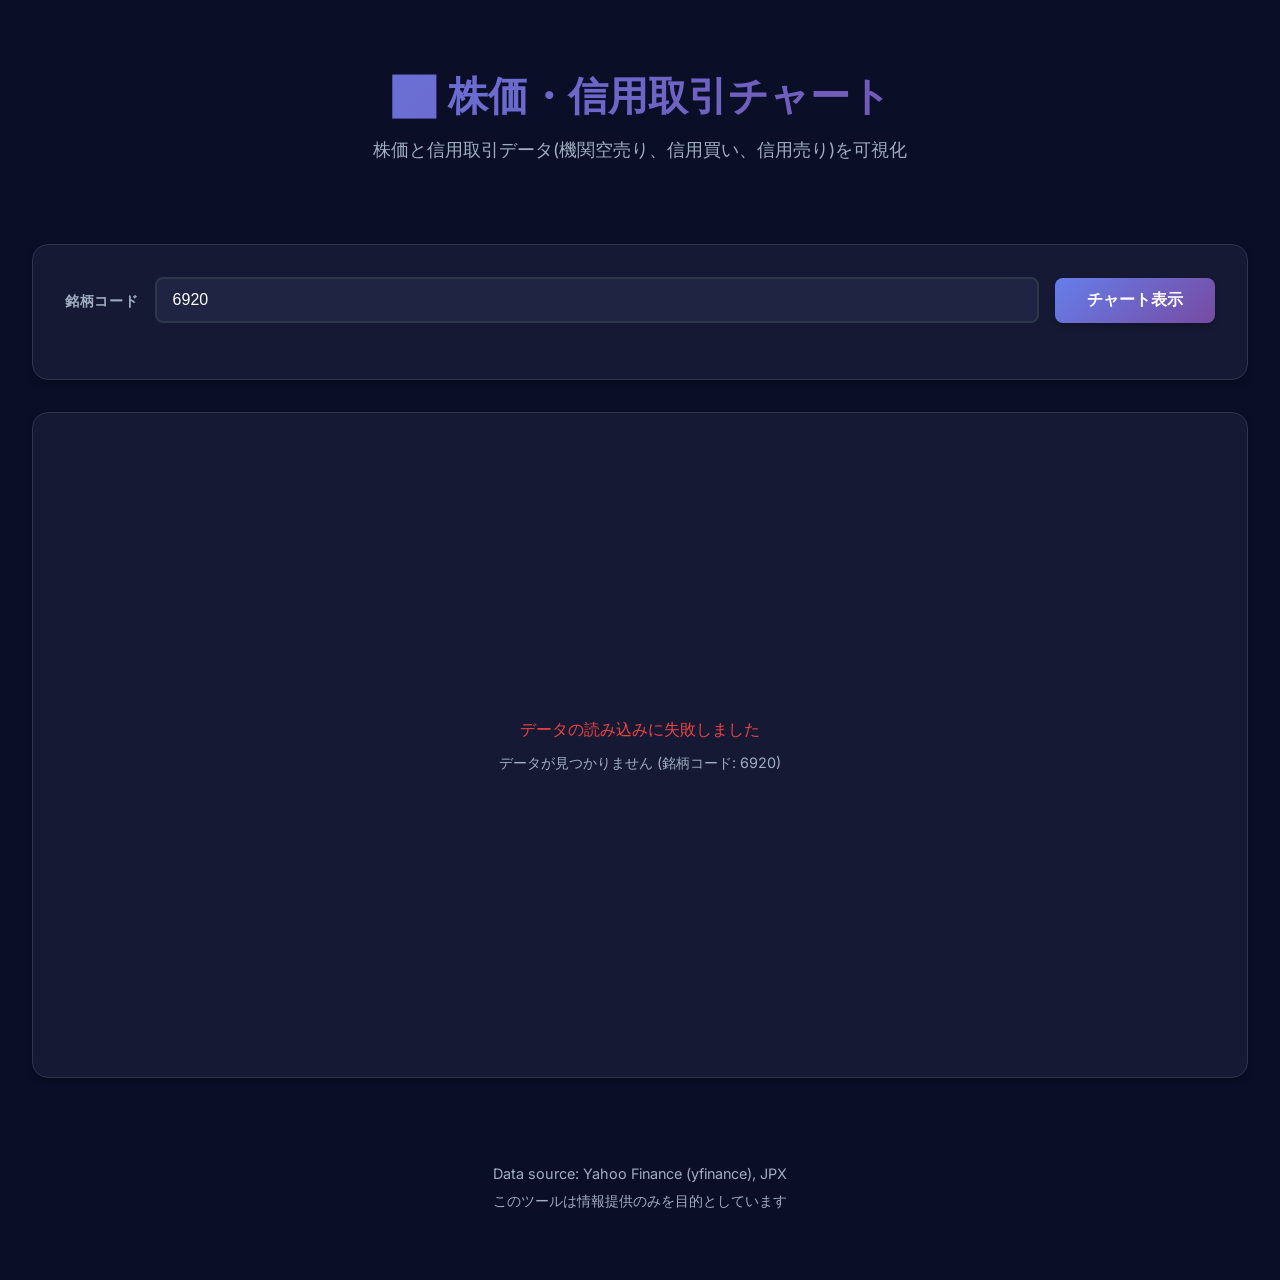
==== docs/index.html @ 95e07e2d "Initial commit: Stock chart application with Plotly.js" ====
<!DOCTYPE html>
<html lang="ja">
<head>
    <meta charset="UTF-8">
    <meta name="viewport" content="width=device-width, initial-scale=1.0">
    <title>株価・信用取引チャート</title>
    <link rel="stylesheet" href="style.css">
    <link rel="preconnect" href="https://fonts.googleapis.com">
    <link rel="preconnect" href="https://fonts.gstatic.com" crossorigin>
    <link href="https://fonts.googleapis.com/css2?family=Inter:wght@400;500;600;700&display=swap" rel="stylesheet">
    <script src="https://cdn.plot.ly/plotly-2.27.0.min.js"></script>
</head>
<body>
    <div class="container">
        <header>
            <h1>📈 株価・信用取引チャート</h1>
            <p class="subtitle">株価と信用取引データ(機関空売り、信用買い、信用売り)を可視化</p>
        </header>

        <div class="controls">
            <div class="input-group">
                <label for="stockCode">銘柄コード</label>
                <input 
                    type="text" 
                    id="stockCode" 
                    placeholder="例: 6920" 
                    value="6920"
                >
                <button id="loadBtn" class="btn-primary">チャート表示</button>
            </div>
            
            <div class="stock-info" id="stockInfo" style="display: none;">
                <div class="info-item">
                    <span class="label">銘柄名:</span>
                    <span class="value" id="stockName">-</span>
                </div>
                <div class="info-item">
                    <span class="label">セクター:</span>
                    <span class="value" id="stockSector">-</span>
                </div>
                <div class="info-item">
                    <span class="label">期間:</span>
                    <span class="value" id="stockPeriod">-</span>
                </div>
            </div>
        </div>

        <div class="chart-container">
            <div id="chart"></div>
            <div id="loading" class="loading" style="display: none;">
                <div class="spinner"></div>
                <p>データを読み込み中...</p>
            </div>
            <div id="error" class="error" style="display: none;">
                <p>データの読み込みに失敗しました</p>
                <p class="error-detail" id="errorDetail"></p>
            </div>
        </div>

        <footer>
            <p>Data source: Yahoo Finance (yfinance), JPX</p>
            <p>このツールは情報提供のみを目的としています</p>
        </footer>
    </div>

    <script src="app.js"></script>
</body>
</html>
---- docs/style.css ----
/* リセットとベーススタイル */
* {
    margin: 0;
    padding: 0;
    box-sizing: border-box;
}

:root {
    /* カラーパレット */
    --bg-primary: #0a0e27;
    --bg-secondary: #151933;
    --bg-tertiary: #1e2442;
    --accent-primary: #6366f1;
    --accent-secondary: #8b5cf6;
    --text-primary: #ffffff;
    --text-secondary: #a0aec0;
    --border-color: #2d3748;
    --success: #10b981;
    --error: #ef4444;
    
    /* グラデーション */
    --gradient-primary: linear-gradient(135deg, #667eea 0%, #764ba2 100%);
    --gradient-secondary: linear-gradient(135deg, #f093fb 0%, #f5576c 100%);
    
    /* シャドウ */
    --shadow-sm: 0 2px 4px rgba(0, 0, 0, 0.1);
    --shadow-md: 0 4px 6px rgba(0, 0, 0, 0.2);
    --shadow-lg: 0 10px 15px rgba(0, 0, 0, 0.3);
    --shadow-glow: 0 0 20px rgba(99, 102, 241, 0.3);
}

body {
    font-family: 'Inter', -apple-system, BlinkMacSystemFont, 'Segoe UI', sans-serif;
    background: var(--bg-primary);
    color: var(--text-primary);
    line-height: 1.6;
    min-height: 100vh;
}

.container {
    max-width: 1400px;
    margin: 0 auto;
    padding: 2rem;
}

/* ヘッダー */
header {
    text-align: center;
    margin-bottom: 3rem;
    padding: 2rem 0;
}

header h1 {
    font-size: 2.5rem;
    font-weight: 700;
    background: var(--gradient-primary);
    -webkit-background-clip: text;
    -webkit-text-fill-color: transparent;
    background-clip: text;
    margin-bottom: 0.5rem;
    animation: fadeInDown 0.6s ease-out;
}

.subtitle {
    color: var(--text-secondary);
    font-size: 1.1rem;
    animation: fadeInUp 0.6s ease-out;
}

/* コントロール */
.controls {
    background: var(--bg-secondary);
    border: 1px solid var(--border-color);
    border-radius: 16px;
    padding: 2rem;
    margin-bottom: 2rem;
    box-shadow: var(--shadow-md);
    animation: fadeIn 0.8s ease-out;
}

.input-group {
    display: flex;
    gap: 1rem;
    align-items: center;
    flex-wrap: wrap;
    margin-bottom: 1.5rem;
}

.input-group label {
    font-weight: 600;
    color: var(--text-secondary);
    font-size: 0.9rem;
    text-transform: uppercase;
    letter-spacing: 0.05em;
}

.input-group input {
    flex: 1;
    min-width: 200px;
    padding: 0.75rem 1rem;
    background: var(--bg-tertiary);
    border: 2px solid var(--border-color);
    border-radius: 8px;
    color: var(--text-primary);
    font-size: 1rem;
    transition: all 0.3s ease;
}

.input-group input:focus {
    outline: none;
    border-color: var(--accent-primary);
    box-shadow: var(--shadow-glow);
}

.btn-primary {
    padding: 0.75rem 2rem;
    background: var(--gradient-primary);
    border: none;
    border-radius: 8px;
    color: var(--text-primary);
    font-size: 1rem;
    font-weight: 600;
    cursor: pointer;
    transition: all 0.3s ease;
    box-shadow: var(--shadow-md);
}

.btn-primary:hover {
    transform: translateY(-2px);
    box-shadow: var(--shadow-lg), var(--shadow-glow);
}

.btn-primary:active {
    transform: translateY(0);
}

/* 銘柄情報 */
.stock-info {
    display: grid;
    grid-template-columns: repeat(auto-fit, minmax(200px, 1fr));
    gap: 1rem;
    padding: 1.5rem;
    background: var(--bg-tertiary);
    border-radius: 12px;
    border: 1px solid var(--border-color);
}

.info-item {
    display: flex;
    flex-direction: column;
    gap: 0.25rem;
}

.info-item .label {
    font-size: 0.85rem;
    color: var(--text-secondary);
    text-transform: uppercase;
    letter-spacing: 0.05em;
}

.info-item .value {
    font-size: 1.1rem;
    font-weight: 600;
    color: var(--text-primary);
}

/* チャートコンテナ */
.chart-container {
    background: var(--bg-secondary);
    border: 1px solid var(--border-color);
    border-radius: 16px;
    padding: 2rem;
    min-height: 600px;
    box-shadow: var(--shadow-md);
    position: relative;
    animation: fadeIn 1s ease-out;
}

#chart {
    width: 100%;
    height: 600px;
}

/* ローディング */
.loading {
    position: absolute;
    top: 50%;
    left: 50%;
    transform: translate(-50%, -50%);
    text-align: center;
}

.spinner {
    width: 50px;
    height: 50px;
    margin: 0 auto 1rem;
    border: 4px solid var(--border-color);
    border-top: 4px solid var(--accent-primary);
    border-radius: 50%;
    animation: spin 1s linear infinite;
}

@keyframes spin {
    0% { transform: rotate(0deg); }
    100% { transform: rotate(360deg); }
}

/* エラー */
.error {
    position: absolute;
    top: 50%;
    left: 50%;
    transform: translate(-50%, -50%);
    text-align: center;
    color: var(--error);
}

.error-detail {
    font-size: 0.9rem;
    color: var(--text-secondary);
    margin-top: 0.5rem;
}

/* フッター */
footer {
    text-align: center;
    margin-top: 3rem;
    padding: 2rem 0;
    color: var(--text-secondary);
    font-size: 0.9rem;
}

footer p {
    margin: 0.25rem 0;
}

/* アニメーション */
@keyframes fadeIn {
    from {
        opacity: 0;
    }
    to {
        opacity: 1;
    }
}

@keyframes fadeInDown {
    from {
        opacity: 0;
        transform: translateY(-20px);
    }
    to {
        opacity: 1;
        transform: translateY(0);
    }
}

@keyframes fadeInUp {
    from {
        opacity: 0;
        transform: translateY(20px);
    }
    to {
        opacity: 1;
        transform: translateY(0);
    }
}

/* レスポンシブ */
@media (max-width: 768px) {
    .container {
        padding: 1rem;
    }
    
    header h1 {
        font-size: 2rem;
    }
    
    .input-group {
        flex-direction: column;
        align-items: stretch;
    }
    
    .input-group input,
    .btn-primary {
        width: 100%;
    }
    
    #chart {
        height: 400px;
    }
}
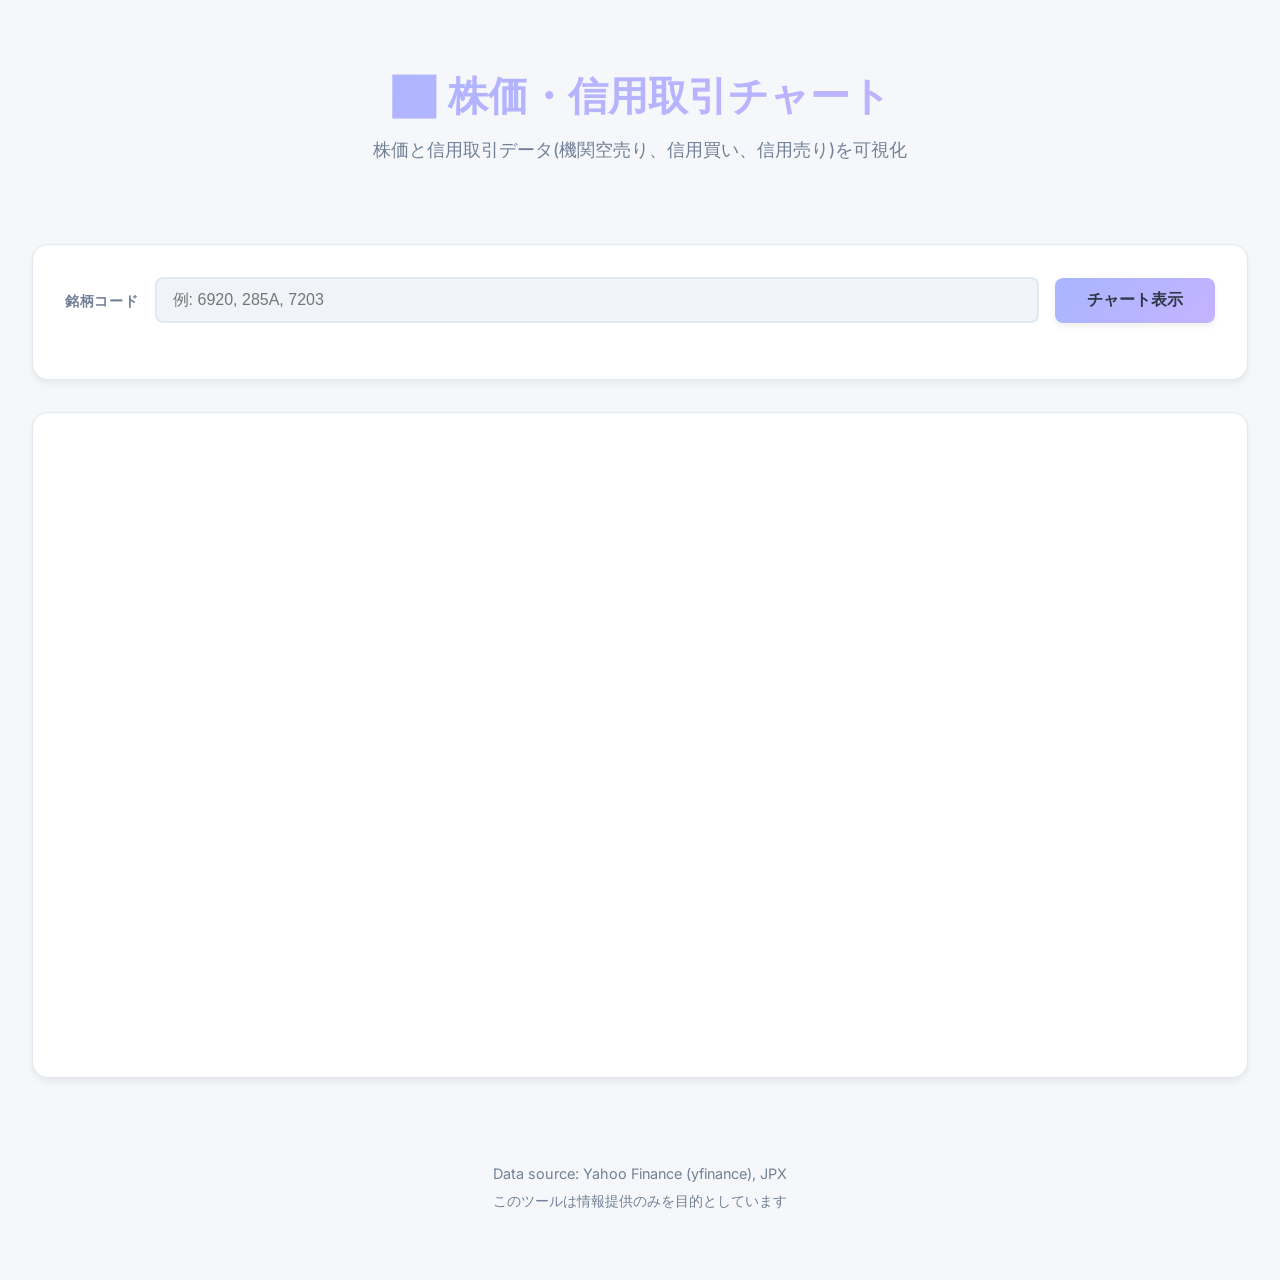
==== commit 8cdd2349: "Remove default stock code, require user input" ====
--- a/docs/index.html
+++ b/docs/index.html
@@ -1,5 +1,6 @@
 <!DOCTYPE html>
 <html lang="ja">
+
 <head>
     <meta charset="UTF-8">
     <meta name="viewport" content="width=device-width, initial-scale=1.0">
@@ -10,6 +11,7 @@
     <link href="https://fonts.googleapis.com/css2?family=Inter:wght@400;500;600;700&display=swap" rel="stylesheet">
     <script src="https://cdn.plot.ly/plotly-2.27.0.min.js"></script>
 </head>
+
 <body>
     <div class="container">
         <header>
@@ -20,15 +22,10 @@
         <div class="controls">
             <div class="input-group">
                 <label for="stockCode">銘柄コード</label>
-                <input 
-                    type="text" 
-                    id="stockCode" 
-                    placeholder="例: 6920" 
-                    value="6920"
-                >
+                <input type="text" id="stockCode" placeholder="例: 6920, 285A, 7203">
                 <button id="loadBtn" class="btn-primary">チャート表示</button>
             </div>
-            
+
             <div class="stock-info" id="stockInfo" style="display: none;">
                 <div class="info-item">
                     <span class="label">銘柄名:</span>
@@ -65,4 +62,5 @@
 
     <script src="app.js"></script>
 </body>
-</html>
+
+</html>
--- a/docs/style.css
+++ b/docs/style.css
@@ -6,27 +6,27 @@
 }
 
 :root {
-    /* カラーパレット */
-    --bg-primary: #0a0e27;
-    --bg-secondary: #151933;
-    --bg-tertiary: #1e2442;
-    --accent-primary: #6366f1;
-    --accent-secondary: #8b5cf6;
-    --text-primary: #ffffff;
-    --text-secondary: #a0aec0;
-    --border-color: #2d3748;
-    --success: #10b981;
-    --error: #ef4444;
-    
-    /* グラデーション */
-    --gradient-primary: linear-gradient(135deg, #667eea 0%, #764ba2 100%);
-    --gradient-secondary: linear-gradient(135deg, #f093fb 0%, #f5576c 100%);
-    
-    /* シャドウ */
-    --shadow-sm: 0 2px 4px rgba(0, 0, 0, 0.1);
-    --shadow-md: 0 4px 6px rgba(0, 0, 0, 0.2);
-    --shadow-lg: 0 10px 15px rgba(0, 0, 0, 0.3);
-    --shadow-glow: 0 0 20px rgba(99, 102, 241, 0.3);
+    /* カラーパレット - パステルカラー */
+    --bg-primary: #f5f7fa;
+    --bg-secondary: #ffffff;
+    --bg-tertiary: #f0f3f7;
+    --accent-primary: #a8b5ff;
+    --accent-secondary: #c5b3ff;
+    --text-primary: #2d3748;
+    --text-secondary: #718096;
+    --border-color: #e2e8f0;
+    --success: #81e6b8;
+    --error: #ffa8a8;
+
+    /* グラデーション - パステル */
+    --gradient-primary: linear-gradient(135deg, #a8b5ff 0%, #c5b3ff 100%);
+    --gradient-secondary: linear-gradient(135deg, #ffd4e5 0%, #c5b3ff 100%);
+
+    /* シャドウ - 柔らかく */
+    --shadow-sm: 0 2px 4px rgba(0, 0, 0, 0.04);
+    --shadow-md: 0 4px 6px rgba(0, 0, 0, 0.06);
+    --shadow-lg: 0 10px 15px rgba(0, 0, 0, 0.08);
+    --shadow-glow: 0 0 20px rgba(168, 181, 255, 0.15);
 }
 
 body {
@@ -201,8 +201,13 @@
 }
 
 @keyframes spin {
-    0% { transform: rotate(0deg); }
-    100% { transform: rotate(360deg); }
+    0% {
+        transform: rotate(0deg);
+    }
+
+    100% {
+        transform: rotate(360deg);
+    }
 }
 
 /* エラー */
@@ -239,6 +244,7 @@
     from {
         opacity: 0;
     }
+
     to {
         opacity: 1;
     }
@@ -249,6 +255,7 @@
         opacity: 0;
         transform: translateY(-20px);
     }
+
     to {
         opacity: 1;
         transform: translateY(0);
@@ -260,6 +267,7 @@
         opacity: 0;
         transform: translateY(20px);
     }
+
     to {
         opacity: 1;
         transform: translateY(0);
@@ -271,22 +279,22 @@
     .container {
         padding: 1rem;
     }
-    
+
     header h1 {
         font-size: 2rem;
     }
-    
+
     .input-group {
         flex-direction: column;
         align-items: stretch;
     }
-    
+
     .input-group input,
     .btn-primary {
         width: 100%;
     }
-    
+
     #chart {
         height: 400px;
     }
-}
+}
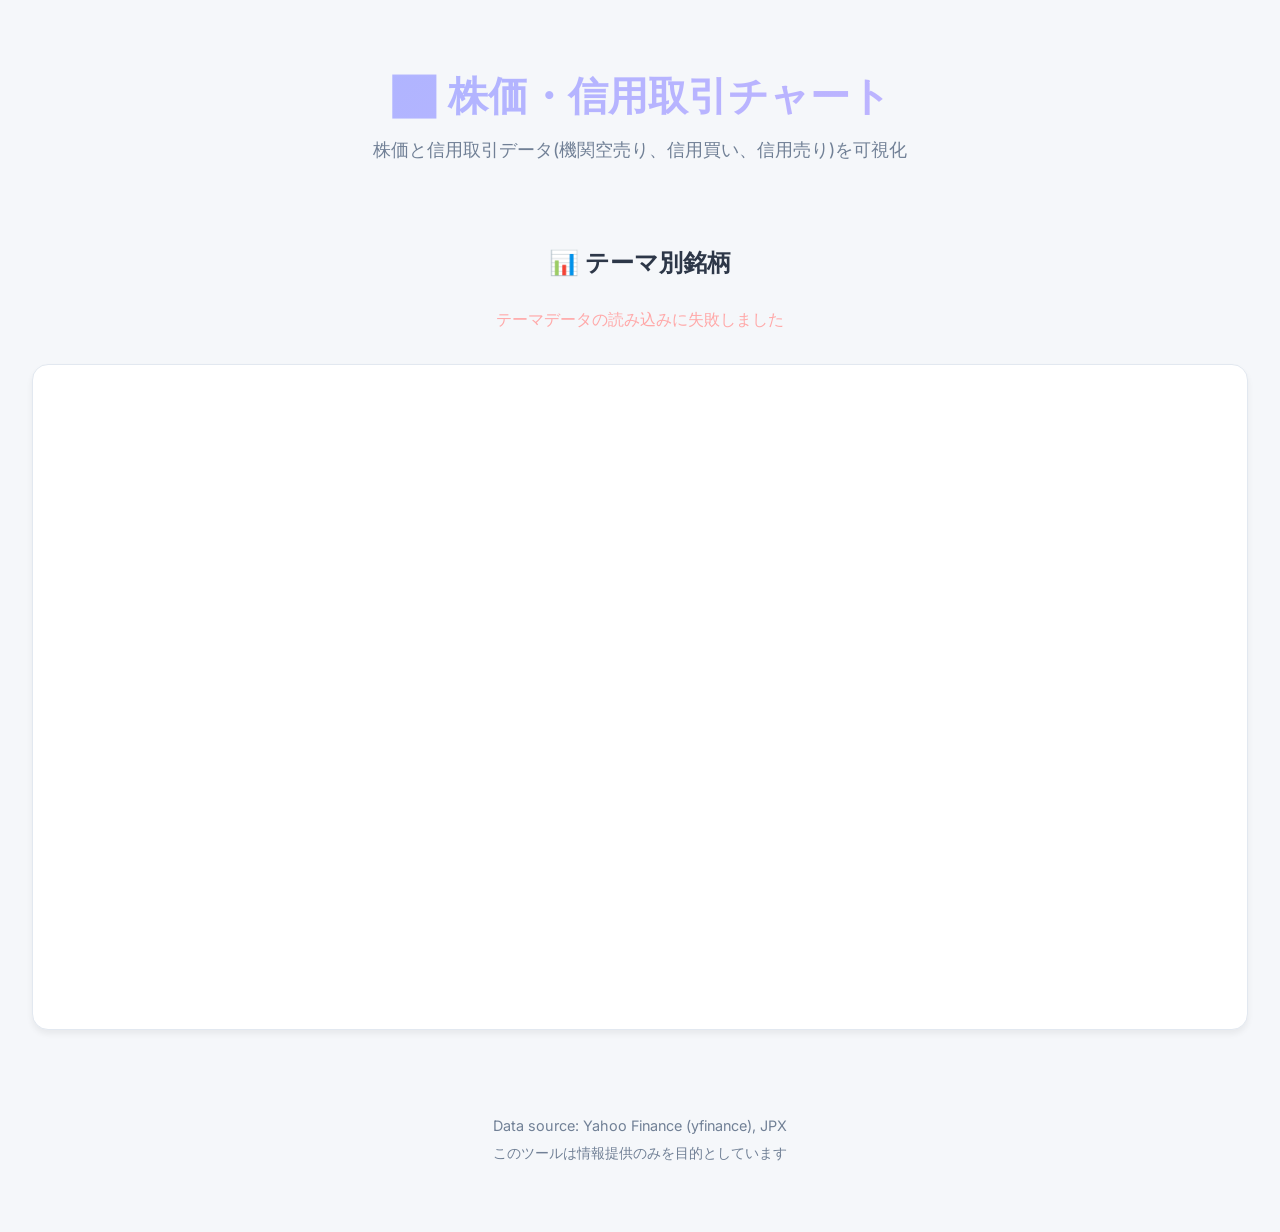
==== commit cf7372f4: "Add chart type switcher, period selector, pastel colors, and GitHub Pages deployment - Added chart t" ====
--- a/docs/index.html
+++ b/docs/index.html
@@ -19,13 +19,26 @@
             <p class="subtitle">株価と信用取引データ(機関空売り、信用買い、信用売り)を可視化</p>
         </header>
 
-        <div class="controls">
-            <div class="input-group">
-                <label for="stockCode">銘柄コード</label>
-                <input type="text" id="stockCode" placeholder="例: 6920, 285A, 7203">
-                <button id="loadBtn" class="btn-primary">チャート表示</button>
+        <!-- テーマ選択セクション -->
+        <div class="themes-section">
+            <h2 class="section-title">📊 テーマ別銘柄</h2>
+            <div id="themesGrid" class="themes-grid">
+                <!-- テーマカードはJavaScriptで動的に生成 -->
             </div>
+        </div>
 
+        <!-- 銘柄一覧セクション -->
+        <div id="stocksSection" class="stocks-section" style="display: none;">
+            <div class="section-header">
+                <h3 id="selectedThemeName"></h3>
+                <button id="backToThemes" class="btn-secondary">← テーマ一覧に戻る</button>
+            </div>
+            <div id="stocksGrid" class="stocks-grid">
+                <!-- 銘柄カードはJavaScriptで動的に生成 -->
+            </div>
+        </div>
+
+        <div class="chart-container">
             <div class="stock-info" id="stockInfo" style="display: none;">
                 <div class="info-item">
                     <span class="label">銘柄名:</span>
@@ -40,9 +53,22 @@
                     <span class="value" id="stockPeriod">-</span>
                 </div>
             </div>
-        </div>
 
-        <div class="chart-container">
+            <!-- 期間選択ボタン -->
+            <div class="period-selector" style="display: none;">
+                <button class="period-btn active" data-period="all">全期間</button>
+                <button class="period-btn" data-period="1y">1年</button>
+                <button class="period-btn" data-period="6m">6ヶ月</button>
+                <button class="period-btn" data-period="3m">3ヶ月</button>
+                <button class="period-btn" data-period="1m">1ヶ月</button>
+            </div>
+
+            <!-- チャートタイプ切り替えボタン -->
+            <div class="chart-type-selector" style="display: none;">
+                <button class="chart-type-btn active" data-chart-type="margin">株価・信用取引</button>
+                <button class="chart-type-btn" data-chart-type="ma">株価・移動平均線・出来高</button>
+            </div>
+
             <div id="chart"></div>
             <div id="loading" class="loading" style="display: none;">
                 <div class="spinner"></div>
--- a/docs/style.css
+++ b/docs/style.css
@@ -67,6 +67,141 @@
     animation: fadeInUp 0.6s ease-out;
 }
 
+/* テーマセクション */
+.themes-section {
+    margin-bottom: 2rem;
+}
+
+.section-title {
+    font-size: 1.5rem;
+    font-weight: 600;
+    color: var(--text-primary);
+    margin-bottom: 1.5rem;
+    text-align: center;
+}
+
+.themes-grid {
+    display: grid;
+    grid-template-columns: repeat(auto-fit, minmax(280px, 1fr));
+    gap: 1.5rem;
+    animation: fadeIn 0.8s ease-out;
+}
+
+.theme-card {
+    background: var(--bg-secondary);
+    border: 2px solid var(--border-color);
+    border-radius: 16px;
+    padding: 2rem;
+    cursor: pointer;
+    transition: all 0.3s ease;
+    box-shadow: var(--shadow-sm);
+}
+
+.theme-card:hover {
+    transform: translateY(-4px);
+    box-shadow: var(--shadow-lg);
+    border-color: var(--accent-primary);
+}
+
+.theme-card .icon {
+    font-size: 3rem;
+    margin-bottom: 1rem;
+    display: block;
+}
+
+.theme-card .name {
+    font-size: 1.2rem;
+    font-weight: 600;
+    color: var(--text-primary);
+    margin-bottom: 0.5rem;
+}
+
+.theme-card .description {
+    font-size: 0.9rem;
+    color: var(--text-secondary);
+    margin-bottom: 1rem;
+}
+
+.theme-card .count {
+    font-size: 0.85rem;
+    color: var(--accent-primary);
+    font-weight: 600;
+}
+
+/* 銘柄一覧セクション */
+.stocks-section {
+    margin-bottom: 2rem;
+    animation: fadeIn 0.6s ease-out;
+}
+
+.section-header {
+    display: flex;
+    justify-content: space-between;
+    align-items: center;
+    margin-bottom: 1.5rem;
+    flex-wrap: wrap;
+    gap: 1rem;
+}
+
+.section-header h3 {
+    font-size: 1.3rem;
+    font-weight: 600;
+    color: var(--text-primary);
+}
+
+.btn-secondary {
+    padding: 0.5rem 1.5rem;
+    background: var(--bg-tertiary);
+    border: 2px solid var(--border-color);
+    border-radius: 8px;
+    color: var(--text-primary);
+    font-size: 0.9rem;
+    font-weight: 600;
+    cursor: pointer;
+    transition: all 0.3s ease;
+}
+
+.btn-secondary:hover {
+    background: var(--bg-secondary);
+    border-color: var(--accent-primary);
+}
+
+.stocks-grid {
+    display: grid;
+    grid-template-columns: repeat(auto-fill, minmax(150px, 1fr));
+    gap: 1rem;
+}
+
+.stock-card {
+    background: var(--bg-secondary);
+    border: 2px solid var(--border-color);
+    border-radius: 12px;
+    padding: 1rem;
+    cursor: pointer;
+    transition: all 0.3s ease;
+    text-align: center;
+    box-shadow: var(--shadow-sm);
+}
+
+.stock-card:hover {
+    transform: translateY(-2px);
+    box-shadow: var(--shadow-md);
+    border-color: var(--accent-primary);
+    background: linear-gradient(135deg, rgba(168, 181, 255, 0.05) 0%, rgba(197, 179, 255, 0.05) 100%);
+}
+
+.stock-card .code {
+    font-size: 1.1rem;
+    font-weight: 700;
+    color: var(--accent-primary);
+    margin-bottom: 0.25rem;
+}
+
+.stock-card .name {
+    font-size: 0.85rem;
+    color: var(--text-secondary);
+}
+
 /* コントロール */
 .controls {
     background: var(--bg-secondary);
@@ -280,21 +415,194 @@
         padding: 1rem;
     }
 
+    header {
+        margin-bottom: 1.5rem;
+        padding: 1rem 0;
+    }
+
     header h1 {
-        font-size: 2rem;
+        font-size: 1.5rem;
+    }
+
+    header .subtitle {
+        font-size: 0.875rem;
+    }
+
+    /* テーマセクション - モバイル */
+    .section-title {
+        font-size: 1.2rem;
+    }
+
+    .themes-grid {
+        grid-template-columns: 1fr;
+        gap: 1rem;
+    }
+
+    .theme-card {
+        padding: 1.5rem;
+    }
+
+    .theme-card .icon {
+        font-size: 2.5rem;
+    }
+
+    .theme-card .name {
+        font-size: 1.1rem;
+    }
+
+    /* 銘柄一覧 - モバイル */
+    .section-header {
+        flex-direction: column;
+        align-items: stretch;
+    }
+
+    .section-header h3 {
+        font-size: 1.1rem;
+    }
+
+    .btn-secondary {
+        width: 100%;
+    }
+
+    .stocks-grid {
+        grid-template-columns: repeat(auto-fill, minmax(120px, 1fr));
+        gap: 0.75rem;
+    }
+
+    .stock-card {
+        padding: 0.75rem;
+    }
+
+    .stock-card .code {
+        font-size: 1rem;
+    }
+
+    .stock-card .name {
+        font-size: 0.75rem;
+    }
+
+    .controls {
+        gap: 1rem;
     }
 
     .input-group {
         flex-direction: column;
         align-items: stretch;
+        gap: 0.75rem;
     }
 
     .input-group input,
     .btn-primary {
         width: 100%;
+        font-size: 1rem;
+        padding: 0.75rem 1rem;
+    }
+
+    .stock-info {
+        grid-template-columns: 1fr;
+        gap: 0.75rem;
+        padding: 1rem;
+        font-size: 0.875rem;
+    }
+
+    .chart-container {
+        padding: 0.5rem;
+        margin-top: 1rem;
     }
 
     #chart {
-        height: 400px;
+        height: 400px !important;
+        min-height: 400px;
+    }
+
+    /* Plotlyチャートの調整 */
+    .js-plotly-plot .plotly {
+        width: 100% !important;
+    }
+
+    .js-plotly-plot .plotly .main-svg {
+        width: 100% !important;
+    }
+
+    footer {
+        padding: 1.5rem 0;
+        font-size: 0.75rem;
+    }
+}
+
+/* 期間選択ボタン */
+.period-selector {
+    display: flex;
+    gap: 0.5rem;
+    margin: 1.5rem 0;
+    flex-wrap: wrap;
+    justify-content: center;
+}
+
+.period-btn {
+    padding: 0.5rem 1.25rem;
+    background: var(--bg-tertiary);
+    border: 2px solid var(--border-color);
+    border-radius: 8px;
+    color: var(--text-primary);
+    font-size: 0.9rem;
+    font-weight: 600;
+    cursor: pointer;
+    transition: all 0.3s ease;
+}
+
+.period-btn:hover {
+    background: var(--bg-secondary);
+    border-color: var(--accent-primary);
+    transform: translateY(-2px);
+}
+
+.period-btn.active {
+    background: var(--gradient-primary);
+    border-color: var(--accent-primary);
+    box-shadow: var(--shadow-glow);
+}
+
+/* チャートタイプ切り替えボタン */
+.chart-type-selector {
+    display: flex;
+    gap: 0.75rem;
+    margin: 1rem 0;
+    flex-wrap: wrap;
+    justify-content: center;
+}
+
+.chart-type-btn {
+    padding: 0.6rem 1.5rem;
+    background: var(--bg-tertiary);
+    border: 2px solid var(--border-color);
+    border-radius: 10px;
+    color: var(--text-primary);
+    font-size: 0.95rem;
+    font-weight: 600;
+    cursor: pointer;
+    transition: all 0.3s ease;
+}
+
+.chart-type-btn:hover {
+    background: var(--bg-secondary);
+    border-color: var(--accent-secondary);
+    transform: translateY(-2px);
+}
+
+.chart-type-btn.active {
+    background: var(--gradient-secondary);
+    border-color: var(--accent-secondary);
+    box-shadow: var(--shadow-glow);
+}
+
+@media (max-width: 768px) {
+    .chart-type-selector {
+        gap: 0.5rem;
+    }
+
+    .chart-type-btn {
+        padding: 0.5rem 1.2rem;
+        font-size: 0.85rem;
     }
 }
